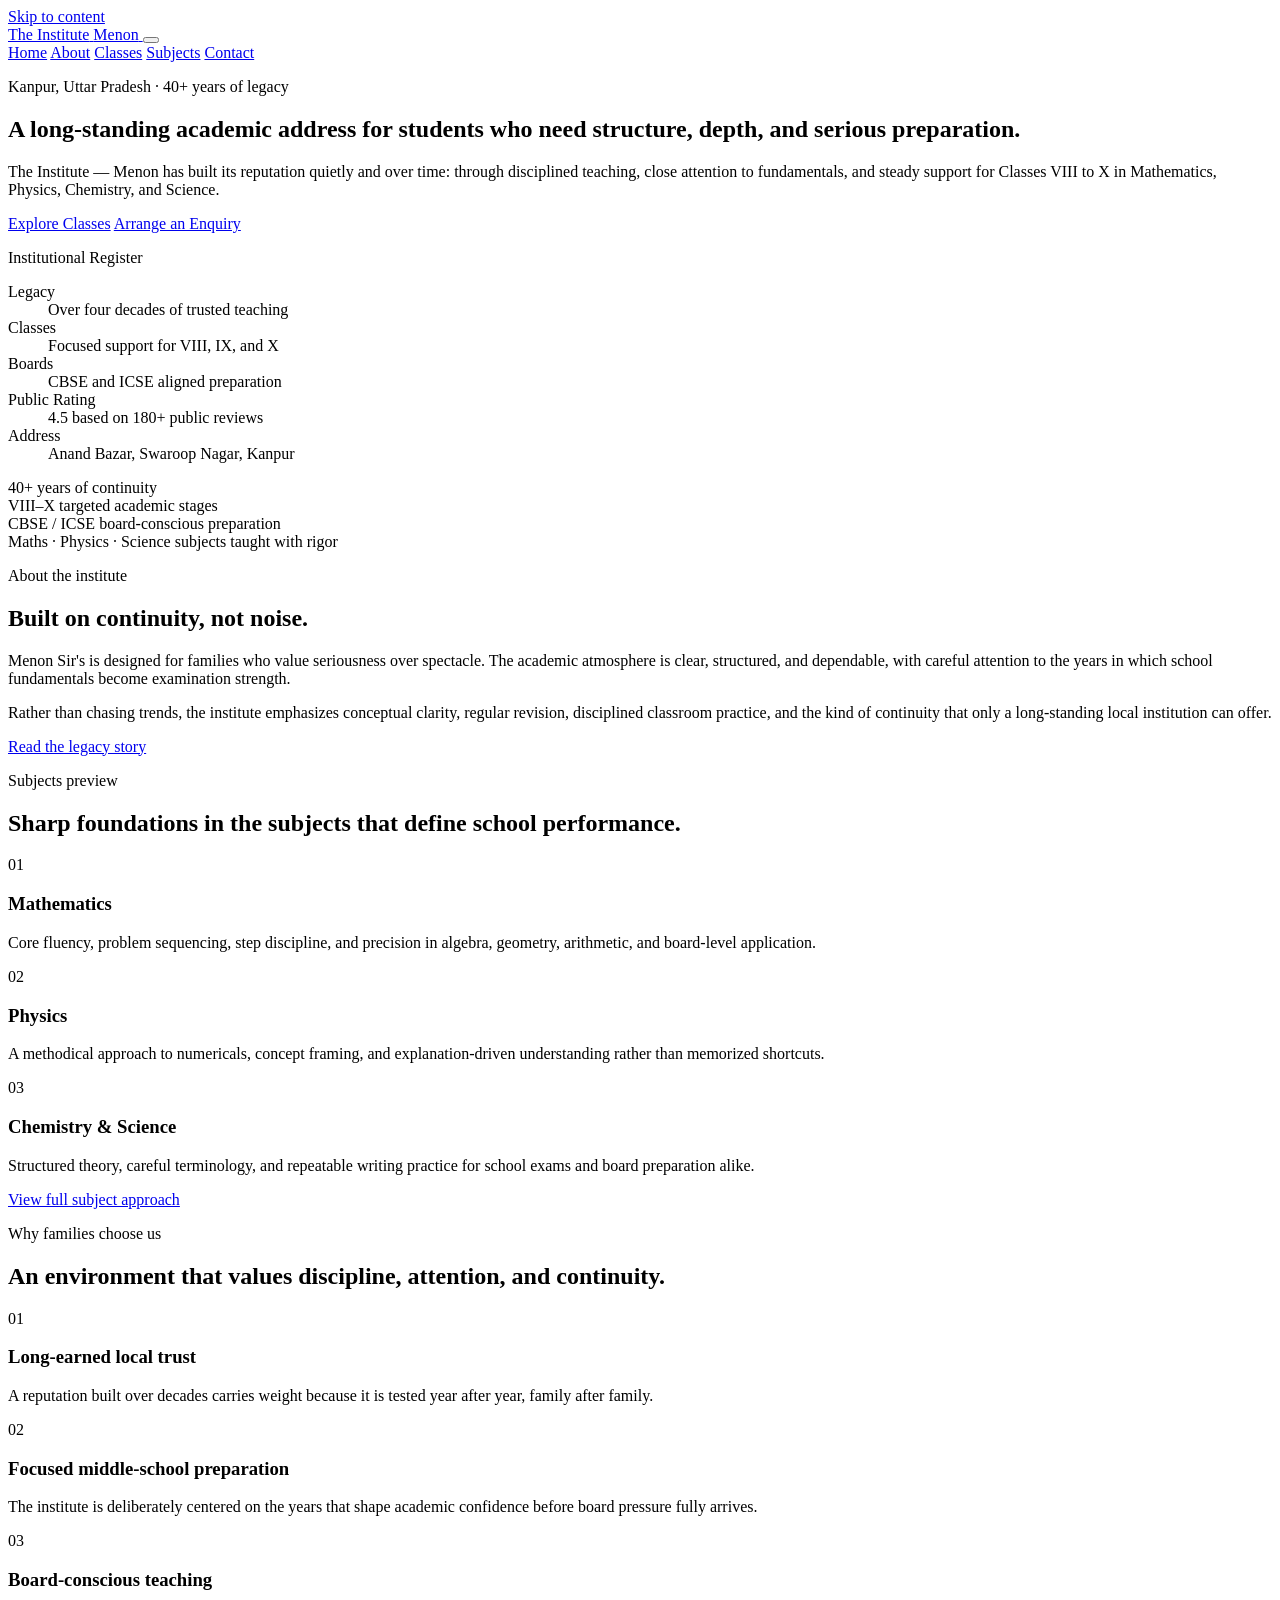
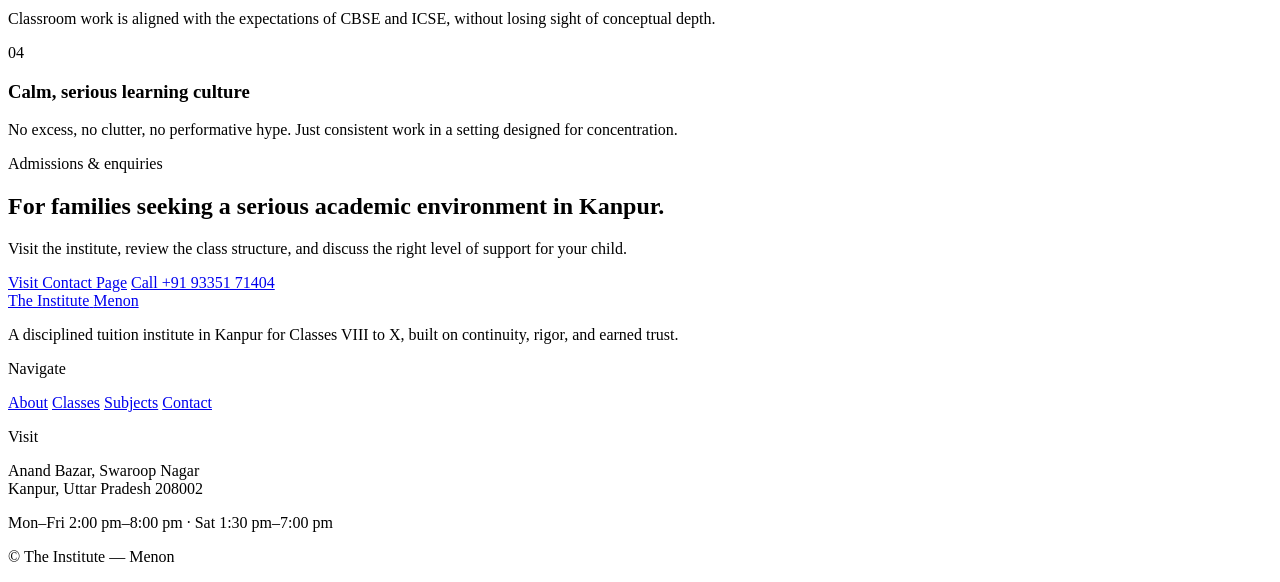
==== New project/index.html @ e0fa87e7 "Add files via upload" ====
<!DOCTYPE html>
<html lang="en">
  <head>
    <meta charset="UTF-8" />
    <meta name="viewport" content="width=device-width, initial-scale=1.0" />
    <title>The Institute — Menon | Legacy Tuition Institute in Kanpur</title>
    <meta
      name="description"
      content="The Institute — Menon is a long-standing tuition institute in Kanpur for Classes VIII to X, known for disciplined teaching in Mathematics, Physics, Chemistry, and Science."
    />
    <meta name="theme-color" content="#1C3934" />
    <link rel="icon" type="image/svg+xml" href="/assets/icons/favicon.svg" />
    <link rel="preconnect" href="https://fonts.googleapis.com" />
    <link rel="preconnect" href="https://fonts.gstatic.com" crossorigin />
    <link
      href="https://fonts.googleapis.com/css2?family=Cormorant+Garamond:wght@500;600;700&family=Jost:wght@400;500;600&display=swap"
      rel="stylesheet"
    />
    <link rel="stylesheet" href="/assets/css/styles.css" />
    <script defer src="/assets/js/main.js"></script>
  </head>
  <body data-page="home">
    <a class="skip-link" href="#content">Skip to content</a>

    <header class="site-header">
      <div class="container">
        <div class="site-header__bar">
          <a class="brand-mark" href="/" aria-label="The Institute Menon home">
            <span class="brand-mark__intro">The Institute</span>
            <span class="brand-mark__accent">Menon</span>
          </a>

          <button
            class="nav-toggle"
            type="button"
            aria-expanded="false"
            aria-controls="site-navigation"
            aria-label="Open navigation"
          >
            <span></span>
            <span></span>
          </button>

          <nav class="site-nav" id="site-navigation" aria-label="Primary navigation">
            <a href="/">Home</a>
            <a href="/about/">About</a>
            <a href="/classes/">Classes</a>
            <a href="/subjects/">Subjects</a>
            <a href="/contact/">Contact</a>
          </nav>
        </div>
      </div>
    </header>

    <main id="content">
      <section class="hero section-frame">
        <div class="container hero__grid">
          <div class="hero__copy" data-reveal>
            <p class="eyebrow">Kanpur, Uttar Pradesh · 40+ years of legacy</p>
            <h1>
              A long-standing academic address for students who need structure,
              depth, and serious preparation.
            </h1>
            <p class="intro-text">
              The Institute — Menon has built its reputation quietly and over time:
              through disciplined teaching, close attention to fundamentals, and
              steady support for Classes VIII to X in Mathematics, Physics,
              Chemistry, and Science.
            </p>
            <div class="button-row">
              <a class="button button--primary" href="/classes/">Explore Classes</a>
              <a class="button button--ghost" href="/contact/">Arrange an Enquiry</a>
            </div>
          </div>

          <aside class="hero__register" data-reveal data-reveal-delay="1">
            <p class="register-label">Institutional Register</p>
            <dl class="register-list">
              <div>
                <dt>Legacy</dt>
                <dd>Over four decades of trusted teaching</dd>
              </div>
              <div>
                <dt>Classes</dt>
                <dd>Focused support for VIII, IX, and X</dd>
              </div>
              <div>
                <dt>Boards</dt>
                <dd>CBSE and ICSE aligned preparation</dd>
              </div>
              <div>
                <dt>Public Rating</dt>
                <dd>4.5 based on 180+ public reviews</dd>
              </div>
              <div>
                <dt>Address</dt>
                <dd>Anand Bazar, Swaroop Nagar, Kanpur</dd>
              </div>
            </dl>
          </aside>
        </div>
      </section>

      <section class="metrics-band">
        <div class="container">
          <div class="metrics-band__grid" data-reveal>
            <div>
              <span class="metric-value">40+</span>
              <span class="metric-label">years of continuity</span>
            </div>
            <div>
              <span class="metric-value">VIII–X</span>
              <span class="metric-label">targeted academic stages</span>
            </div>
            <div>
              <span class="metric-value">CBSE / ICSE</span>
              <span class="metric-label">board-conscious preparation</span>
            </div>
            <div>
              <span class="metric-value">Maths · Physics · Science</span>
              <span class="metric-label">subjects taught with rigor</span>
            </div>
          </div>
        </div>
      </section>

      <section class="section">
        <div class="container editorial-grid">
          <div class="section-heading" data-reveal>
            <p class="eyebrow">About the institute</p>
            <h2>Built on continuity, not noise.</h2>
          </div>
          <div class="split-copy" data-reveal data-reveal-delay="1">
            <p>
              Menon Sir's is designed for families who value seriousness over
              spectacle. The academic atmosphere is clear, structured, and
              dependable, with careful attention to the years in which school
              fundamentals become examination strength.
            </p>
            <p>
              Rather than chasing trends, the institute emphasizes conceptual
              clarity, regular revision, disciplined classroom practice, and the
              kind of continuity that only a long-standing local institution can
              offer.
            </p>
            <a class="text-link" href="/about/">Read the legacy story</a>
          </div>
        </div>
      </section>

      <section class="section section--surface">
        <div class="container">
          <div class="section-heading section-heading--compact" data-reveal>
            <p class="eyebrow">Subjects preview</p>
            <h2>Sharp foundations in the subjects that define school performance.</h2>
          </div>

          <div class="subject-preview-grid">
            <article class="subject-preview" data-reveal>
              <p class="subject-preview__index">01</p>
              <h3>Mathematics</h3>
              <p>
                Core fluency, problem sequencing, step discipline, and precision in
                algebra, geometry, arithmetic, and board-level application.
              </p>
            </article>

            <article class="subject-preview" data-reveal data-reveal-delay="1">
              <p class="subject-preview__index">02</p>
              <h3>Physics</h3>
              <p>
                A methodical approach to numericals, concept framing, and
                explanation-driven understanding rather than memorized shortcuts.
              </p>
            </article>

            <article class="subject-preview" data-reveal data-reveal-delay="2">
              <p class="subject-preview__index">03</p>
              <h3>Chemistry &amp; Science</h3>
              <p>
                Structured theory, careful terminology, and repeatable writing
                practice for school exams and board preparation alike.
              </p>
            </article>
          </div>

          <div class="section-cta" data-reveal>
            <a class="text-link" href="/subjects/">View full subject approach</a>
          </div>
        </div>
      </section>

      <section class="section">
        <div class="container">
          <div class="section-heading section-heading--compact" data-reveal>
            <p class="eyebrow">Why families choose us</p>
            <h2>An environment that values discipline, attention, and continuity.</h2>
          </div>

          <div class="numbered-rail">
            <article class="numbered-rail__item" data-reveal>
              <span class="numbered-rail__number">01</span>
              <div>
                <h3>Long-earned local trust</h3>
                <p>
                  A reputation built over decades carries weight because it is
                  tested year after year, family after family.
                </p>
              </div>
            </article>

            <article class="numbered-rail__item" data-reveal data-reveal-delay="1">
              <span class="numbered-rail__number">02</span>
              <div>
                <h3>Focused middle-school preparation</h3>
                <p>
                  The institute is deliberately centered on the years that shape
                  academic confidence before board pressure fully arrives.
                </p>
              </div>
            </article>

            <article class="numbered-rail__item" data-reveal data-reveal-delay="2">
              <span class="numbered-rail__number">03</span>
              <div>
                <h3>Board-conscious teaching</h3>
                <p>
                  Classroom work is aligned with the expectations of CBSE and ICSE,
                  without losing sight of conceptual depth.
                </p>
              </div>
            </article>

            <article class="numbered-rail__item" data-reveal data-reveal-delay="3">
              <span class="numbered-rail__number">04</span>
              <div>
                <h3>Calm, serious learning culture</h3>
                <p>
                  No excess, no clutter, no performative hype. Just consistent work
                  in a setting designed for concentration.
                </p>
              </div>
            </article>
          </div>
        </div>
      </section>

      <section class="section section--forest">
        <div class="container cta-panel">
          <div data-reveal>
            <p class="eyebrow eyebrow--light">Admissions & enquiries</p>
            <h2>For families seeking a serious academic environment in Kanpur.</h2>
          </div>
          <div class="cta-panel__actions" data-reveal data-reveal-delay="1">
            <p>
              Visit the institute, review the class structure, and discuss the
              right level of support for your child.
            </p>
            <div class="button-row">
              <a class="button button--light" href="/contact/">Visit Contact Page</a>
              <a class="text-link text-link--light" href="tel:+919335171404">
                Call +91 93351 71404
              </a>
            </div>
          </div>
        </div>
      </section>
    </main>

    <footer class="site-footer">
      <div class="container site-footer__grid">
        <div>
          <a class="brand-mark brand-mark--footer" href="/">
            <span class="brand-mark__intro">The Institute</span>
            <span class="brand-mark__accent">Menon</span>
          </a>
          <p class="site-footer__text">
            A disciplined tuition institute in Kanpur for Classes VIII to X,
            built on continuity, rigor, and earned trust.
          </p>
        </div>

        <div>
          <p class="site-footer__title">Navigate</p>
          <div class="site-footer__links">
            <a href="/about/">About</a>
            <a href="/classes/">Classes</a>
            <a href="/subjects/">Subjects</a>
            <a href="/contact/">Contact</a>
          </div>
        </div>

        <div>
          <p class="site-footer__title">Visit</p>
          <p class="site-footer__text">
            Anand Bazar, Swaroop Nagar<br />
            Kanpur, Uttar Pradesh 208002
          </p>
          <p class="site-footer__text">Mon–Fri 2:00 pm–8:00 pm · Sat 1:30 pm–7:00 pm</p>
        </div>
      </div>

      <div class="container site-footer__base">
        <p>© <span data-year></span> The Institute — Menon</p>
      </div>
    </footer>
  </body>
</html>
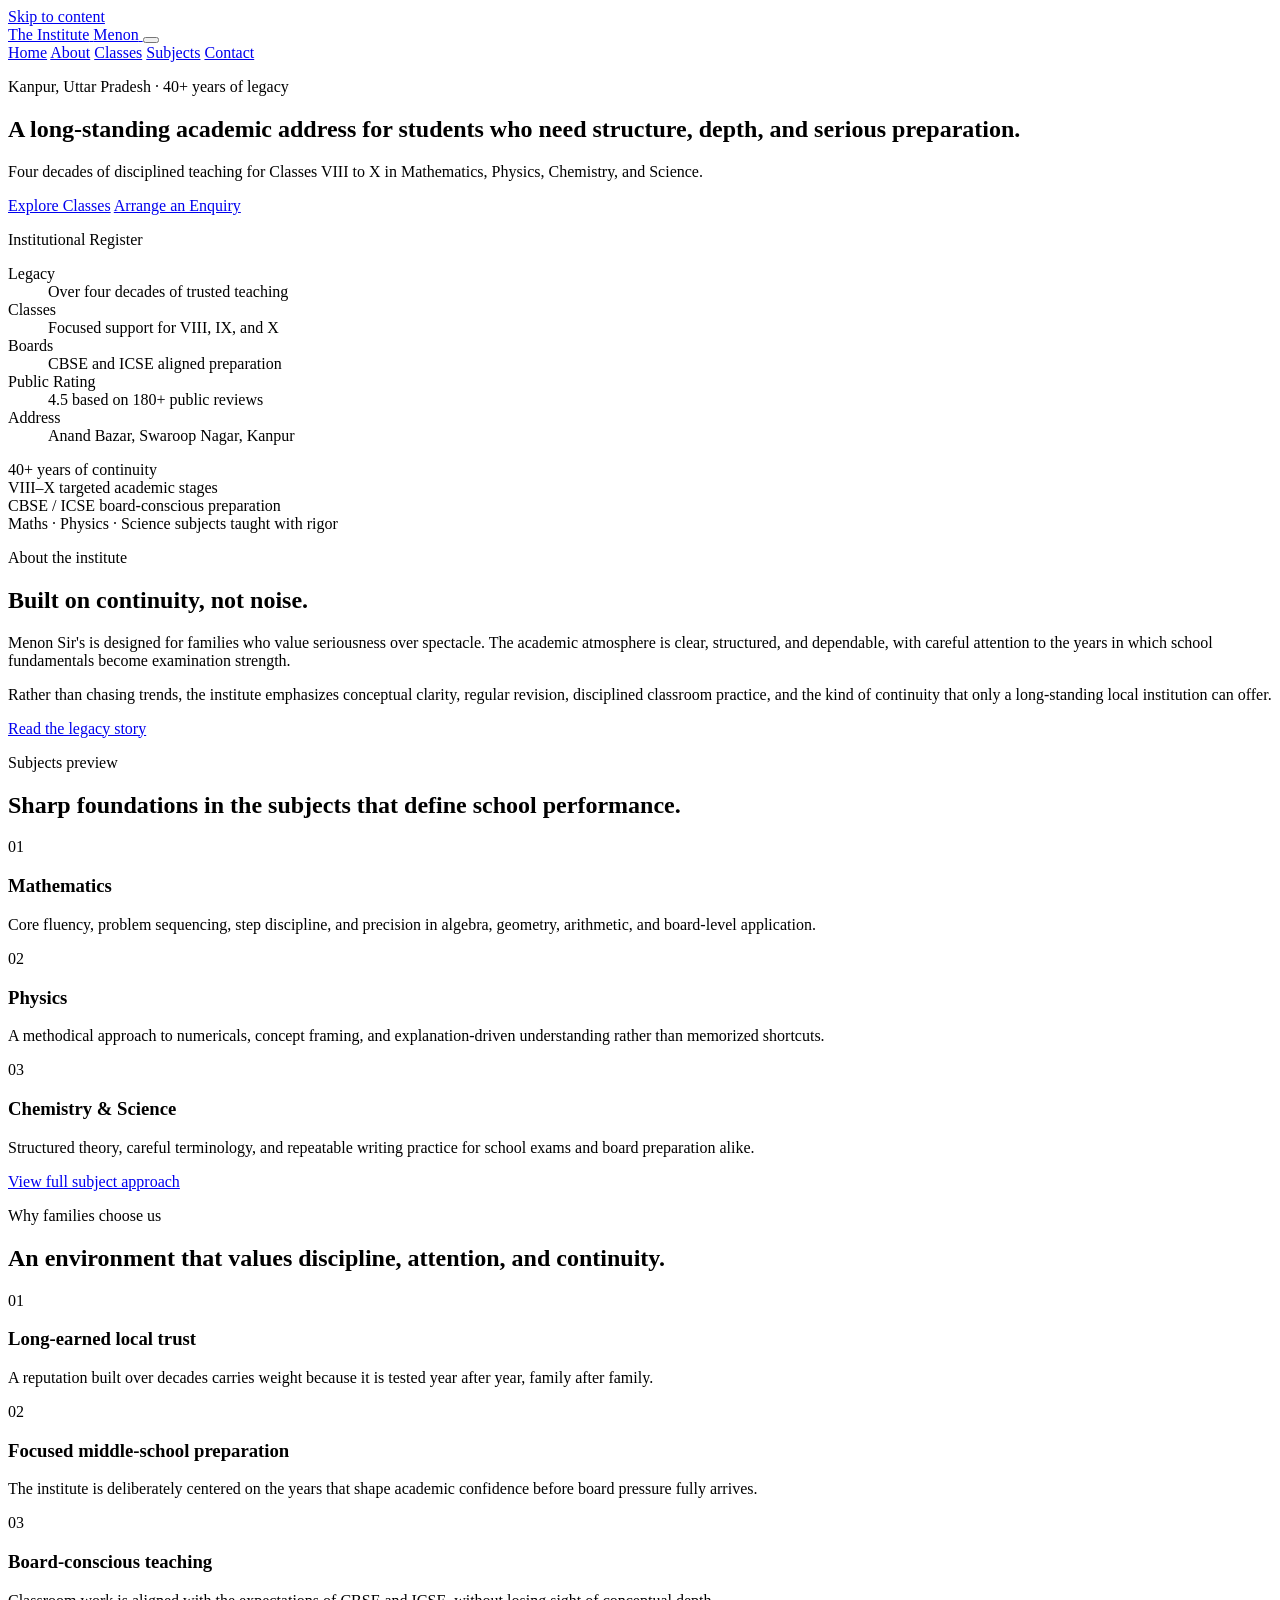
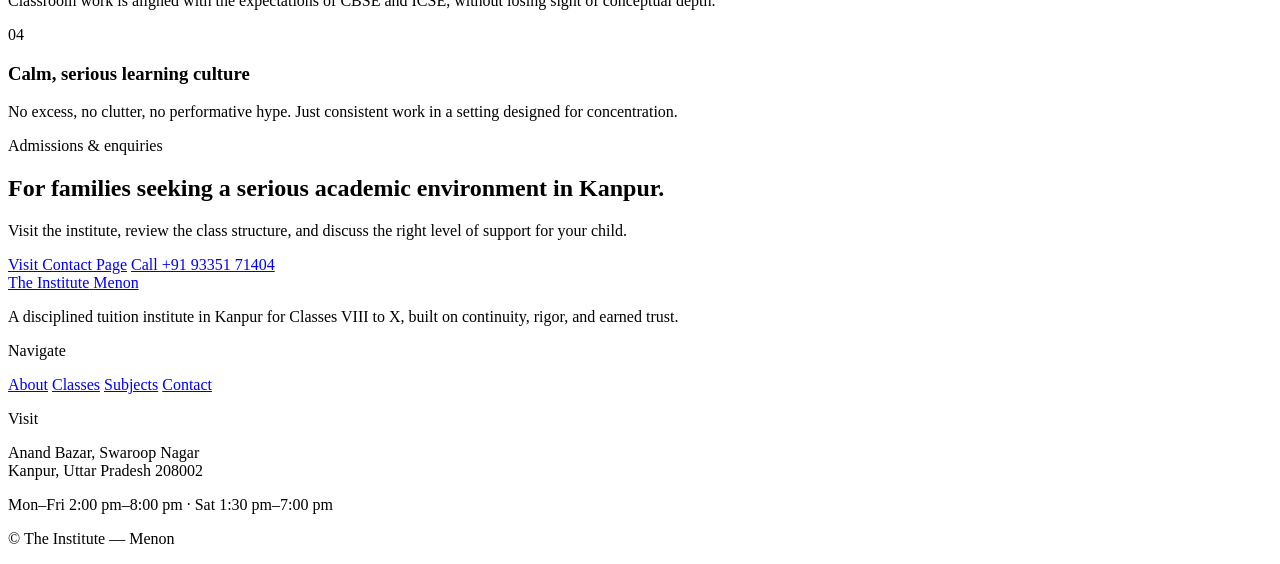
==== commit b6774533: "Add files via upload" ====
--- a/New project/index.html
+++ b/New project/index.html
@@ -62,10 +62,8 @@
               depth, and serious preparation.
             </h1>
             <p class="intro-text">
-              The Institute — Menon has built its reputation quietly and over time:
-              through disciplined teaching, close attention to fundamentals, and
-              steady support for Classes VIII to X in Mathematics, Physics,
-              Chemistry, and Science.
+              Four decades of disciplined teaching for Classes VIII to X in
+              Mathematics, Physics, Chemistry, and Science.
             </p>
             <div class="button-row">
               <a class="button button--primary" href="/classes/">Explore Classes</a>
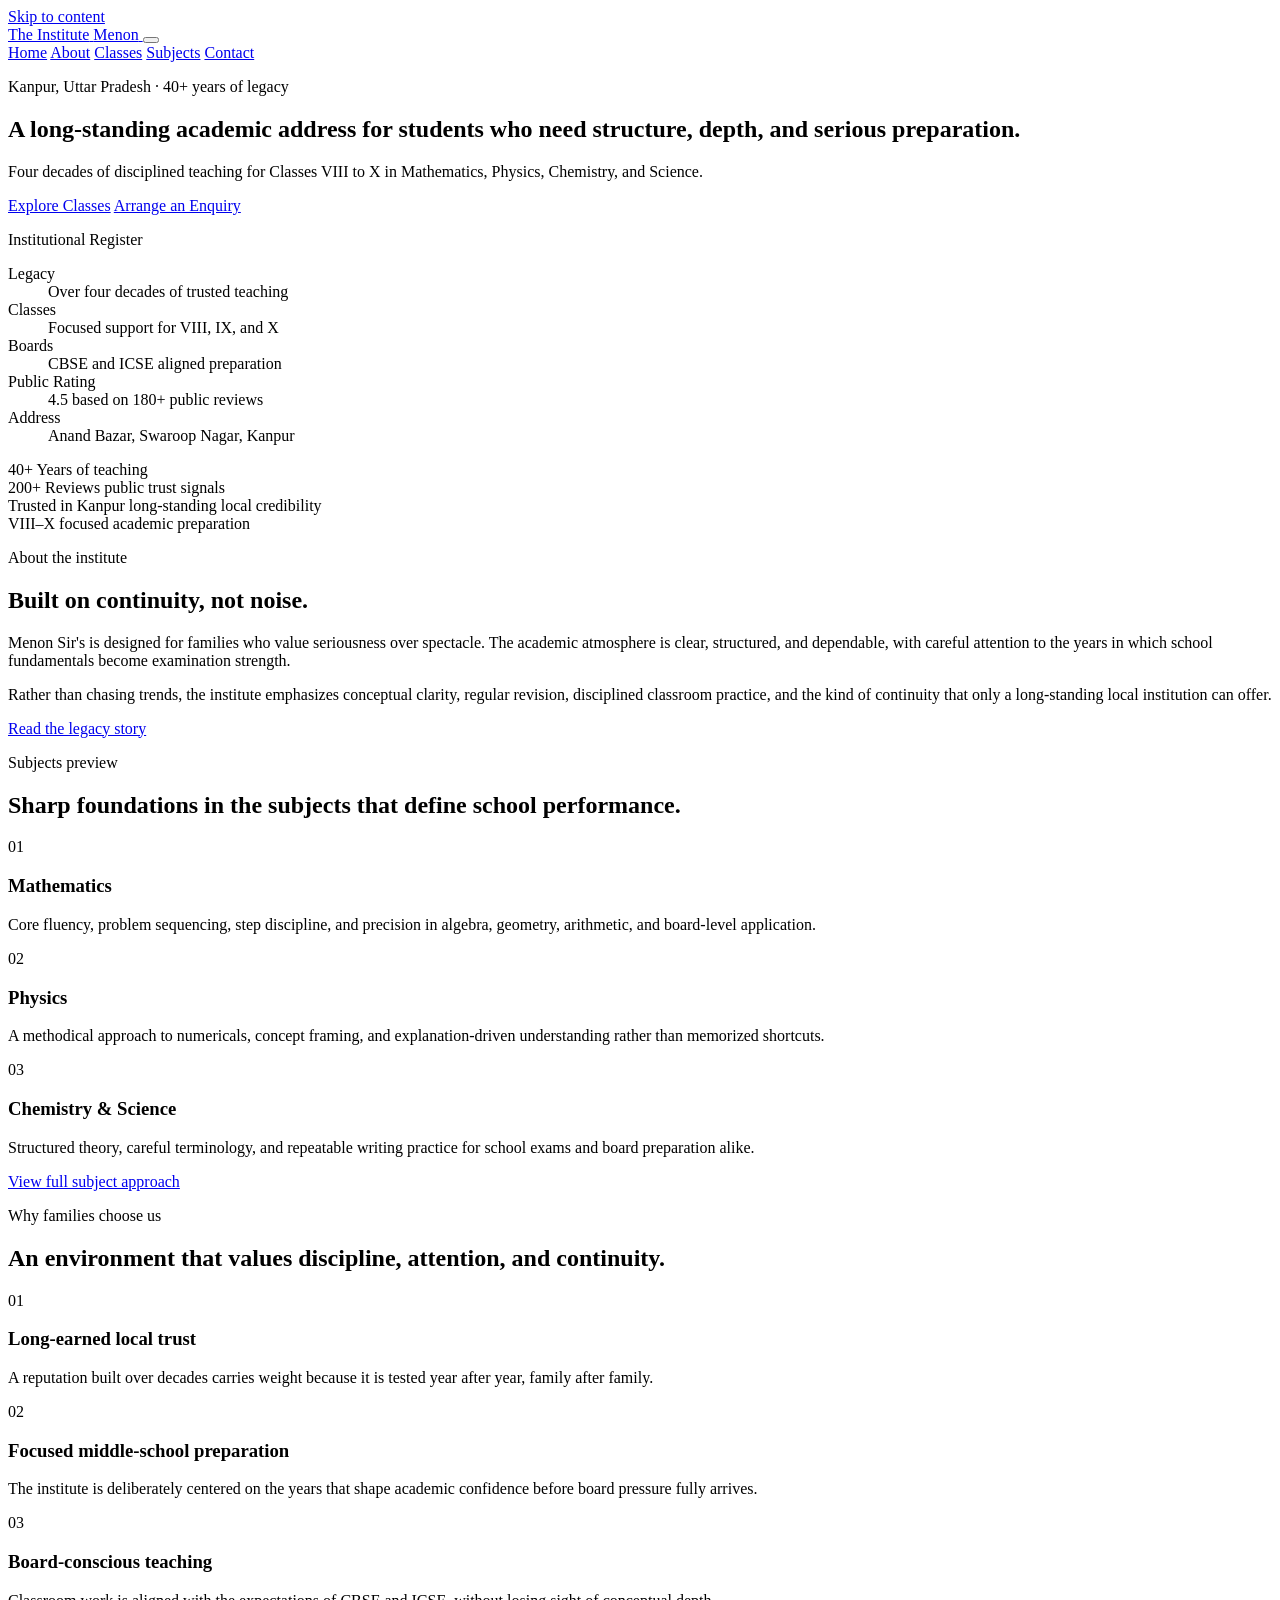
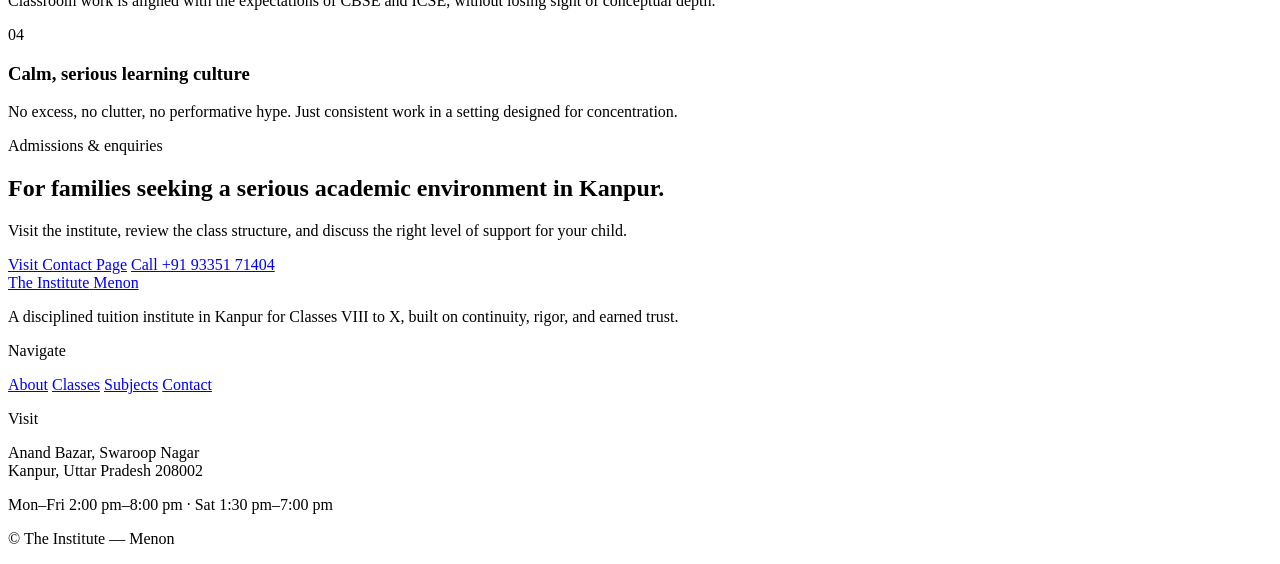
==== commit 80f4f662: "Add files via upload" ====
--- a/New project/index.html
+++ b/New project/index.html
@@ -103,20 +103,20 @@
         <div class="container">
           <div class="metrics-band__grid" data-reveal>
             <div>
-              <span class="metric-value">40+</span>
-              <span class="metric-label">years of continuity</span>
+              <span class="metric-value">40+ Years</span>
+              <span class="metric-label">of teaching</span>
+            </div>
+            <div>
+              <span class="metric-value">200+ Reviews</span>
+              <span class="metric-label">public trust signals</span>
+            </div>
+            <div>
+              <span class="metric-value">Trusted in Kanpur</span>
+              <span class="metric-label">long-standing local credibility</span>
             </div>
             <div>
               <span class="metric-value">VIII–X</span>
-              <span class="metric-label">targeted academic stages</span>
-            </div>
-            <div>
-              <span class="metric-value">CBSE / ICSE</span>
-              <span class="metric-label">board-conscious preparation</span>
-            </div>
-            <div>
-              <span class="metric-value">Maths · Physics · Science</span>
-              <span class="metric-label">subjects taught with rigor</span>
+              <span class="metric-label">focused academic preparation</span>
             </div>
           </div>
         </div>
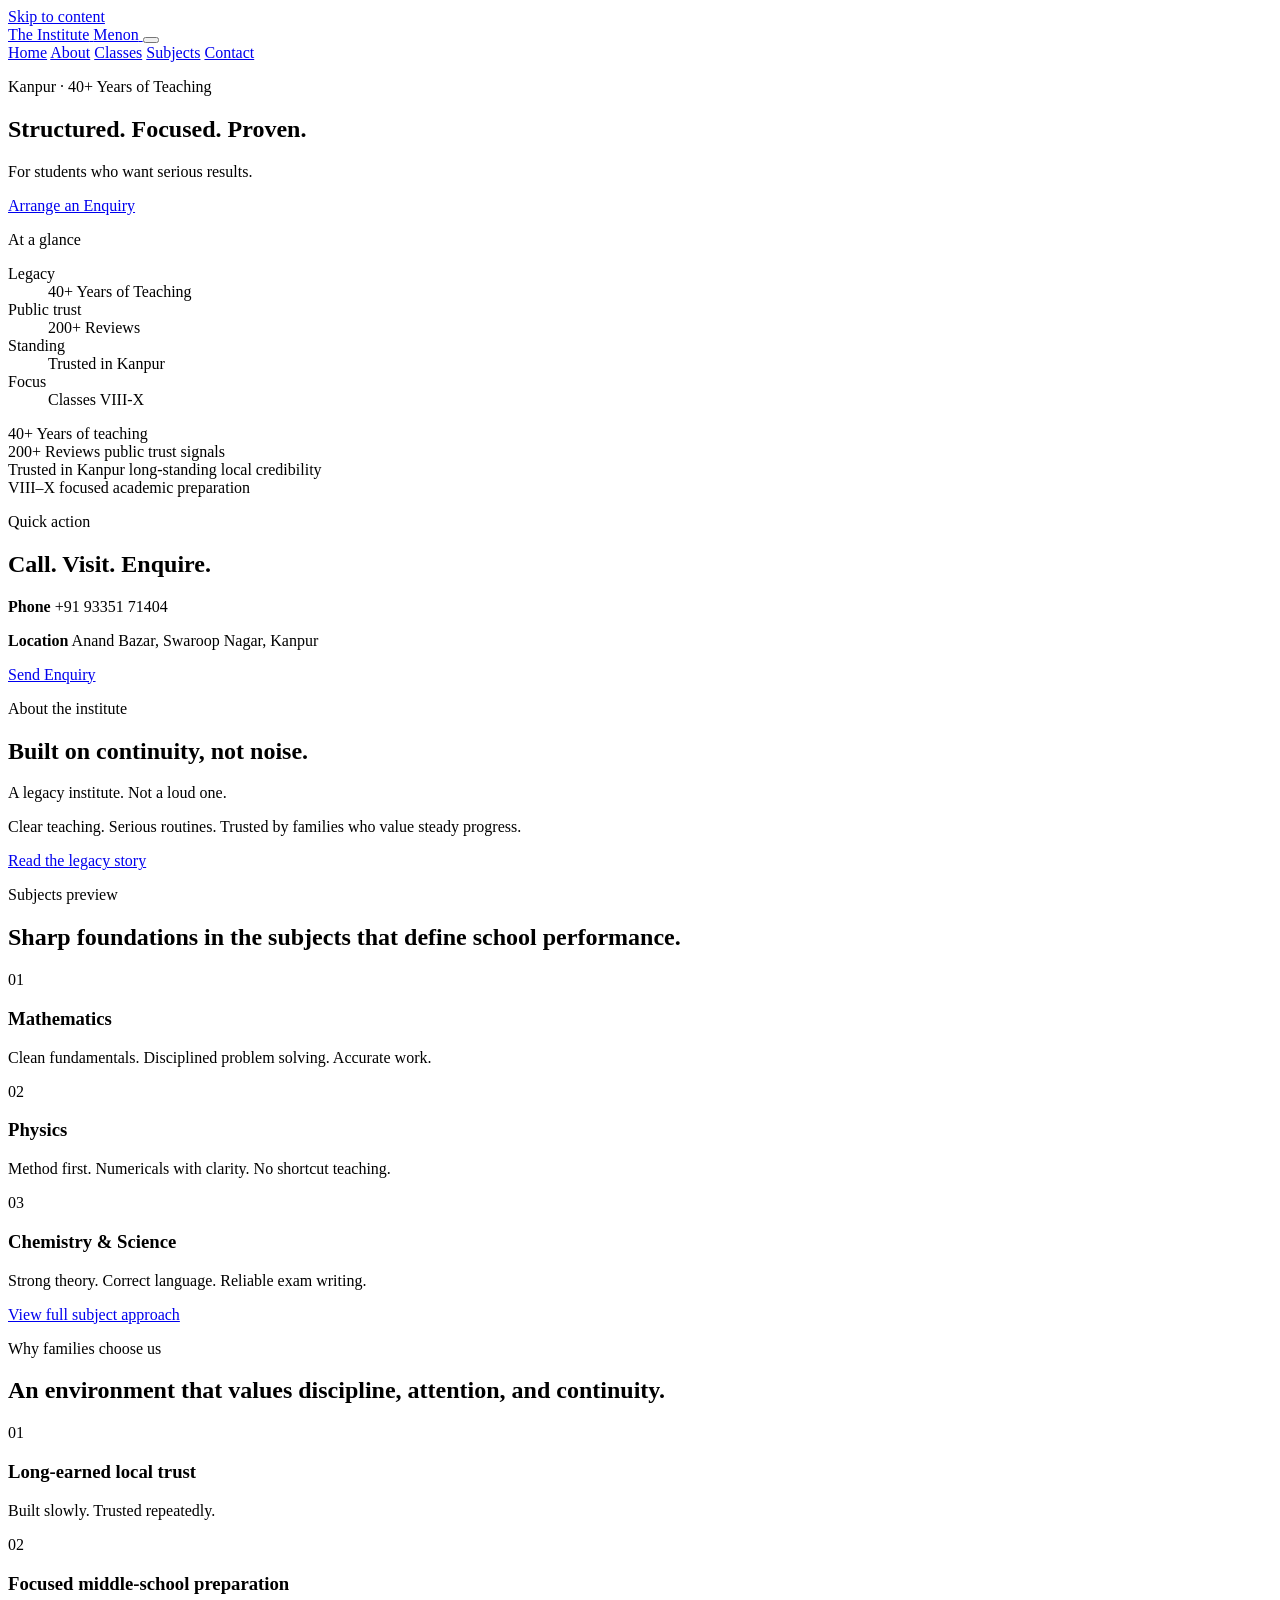
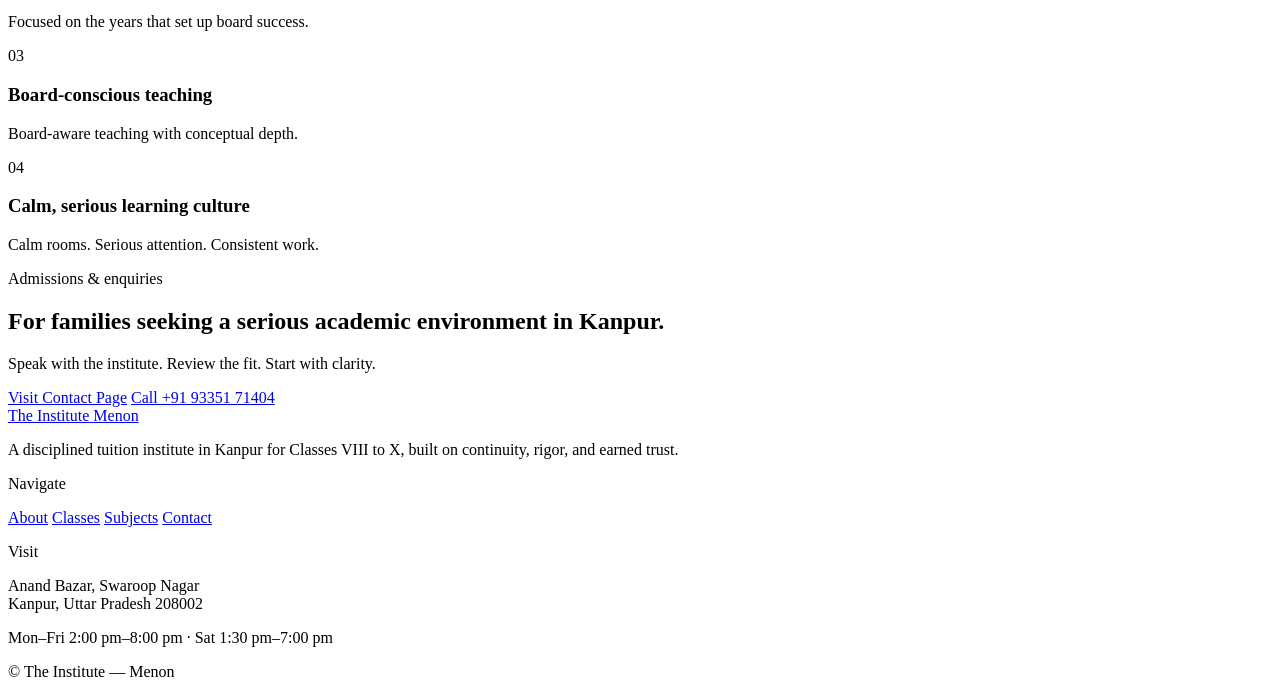
==== commit 04926b04: "Add files via upload" ====
--- a/New project/index.html
+++ b/New project/index.html
@@ -8,7 +8,7 @@
       name="description"
       content="The Institute — Menon is a long-standing tuition institute in Kanpur for Classes VIII to X, known for disciplined teaching in Mathematics, Physics, Chemistry, and Science."
     />
-    <meta name="theme-color" content="#1C3934" />
+    <meta name="theme-color" content="#212844" />
     <link rel="icon" type="image/svg+xml" href="/assets/icons/favicon.svg" />
     <link rel="preconnect" href="https://fonts.googleapis.com" />
     <link rel="preconnect" href="https://fonts.gstatic.com" crossorigin />
@@ -16,6 +16,9 @@
       href="https://fonts.googleapis.com/css2?family=Cormorant+Garamond:wght@500;600;700&family=Jost:wght@400;500;600&display=swap"
       rel="stylesheet"
     />
+    <script>
+      document.documentElement.classList.add("js");
+    </script>
     <link rel="stylesheet" href="/assets/css/styles.css" />
     <script defer src="/assets/js/main.js"></script>
   </head>
@@ -56,43 +59,32 @@
       <section class="hero section-frame">
         <div class="container hero__grid">
           <div class="hero__copy" data-reveal>
-            <p class="eyebrow">Kanpur, Uttar Pradesh · 40+ years of legacy</p>
-            <h1>
-              A long-standing academic address for students who need structure,
-              depth, and serious preparation.
-            </h1>
-            <p class="intro-text">
-              Four decades of disciplined teaching for Classes VIII to X in
-              Mathematics, Physics, Chemistry, and Science.
-            </p>
+            <p class="eyebrow">Kanpur · 40+ Years of Teaching</p>
+            <h1>Structured. Focused. Proven.</h1>
+            <p class="intro-text">For students who want serious results.</p>
             <div class="button-row">
-              <a class="button button--primary" href="/classes/">Explore Classes</a>
-              <a class="button button--ghost" href="/contact/">Arrange an Enquiry</a>
+              <a class="button button--primary" href="/contact/">Arrange an Enquiry</a>
             </div>
           </div>
 
           <aside class="hero__register" data-reveal data-reveal-delay="1">
-            <p class="register-label">Institutional Register</p>
+            <p class="register-label">At a glance</p>
             <dl class="register-list">
               <div>
                 <dt>Legacy</dt>
-                <dd>Over four decades of trusted teaching</dd>
-              </div>
-              <div>
-                <dt>Classes</dt>
-                <dd>Focused support for VIII, IX, and X</dd>
-              </div>
-              <div>
-                <dt>Boards</dt>
-                <dd>CBSE and ICSE aligned preparation</dd>
-              </div>
-              <div>
-                <dt>Public Rating</dt>
-                <dd>4.5 based on 180+ public reviews</dd>
-              </div>
-              <div>
-                <dt>Address</dt>
-                <dd>Anand Bazar, Swaroop Nagar, Kanpur</dd>
+                <dd>40+ Years of Teaching</dd>
+              </div>
+              <div>
+                <dt>Public trust</dt>
+                <dd>200+ Reviews</dd>
+              </div>
+              <div>
+                <dt>Standing</dt>
+                <dd>Trusted in Kanpur</dd>
+              </div>
+              <div>
+                <dt>Focus</dt>
+                <dd>Classes VIII-X</dd>
               </div>
             </dl>
           </aside>
@@ -117,6 +109,22 @@
             <div>
               <span class="metric-value">VIII–X</span>
               <span class="metric-label">focused academic preparation</span>
+            </div>
+          </div>
+        </div>
+      </section>
+
+      <section class="quick-actions">
+        <div class="container quick-actions__grid" data-reveal>
+          <div>
+            <p class="eyebrow">Quick action</p>
+            <h2>Call. Visit. Enquire.</h2>
+          </div>
+          <div class="quick-actions__items">
+            <p class="quick-actions__line"><strong>Phone</strong> +91 93351 71404</p>
+            <p class="quick-actions__line"><strong>Location</strong> Anand Bazar, Swaroop Nagar, Kanpur</p>
+            <div>
+              <a class="button button--primary" href="/contact/">Send Enquiry</a>
             </div>
           </div>
         </div>
@@ -130,16 +138,11 @@
           </div>
           <div class="split-copy" data-reveal data-reveal-delay="1">
             <p>
-              Menon Sir's is designed for families who value seriousness over
-              spectacle. The academic atmosphere is clear, structured, and
-              dependable, with careful attention to the years in which school
-              fundamentals become examination strength.
+              A legacy institute. Not a loud one.
             </p>
             <p>
-              Rather than chasing trends, the institute emphasizes conceptual
-              clarity, regular revision, disciplined classroom practice, and the
-              kind of continuity that only a long-standing local institution can
-              offer.
+              Clear teaching. Serious routines. Trusted by families who value
+              steady progress.
             </p>
             <a class="text-link" href="/about/">Read the legacy story</a>
           </div>
@@ -158,8 +161,7 @@
               <p class="subject-preview__index">01</p>
               <h3>Mathematics</h3>
               <p>
-                Core fluency, problem sequencing, step discipline, and precision in
-                algebra, geometry, arithmetic, and board-level application.
+                Clean fundamentals. Disciplined problem solving. Accurate work.
               </p>
             </article>
 
@@ -167,8 +169,7 @@
               <p class="subject-preview__index">02</p>
               <h3>Physics</h3>
               <p>
-                A methodical approach to numericals, concept framing, and
-                explanation-driven understanding rather than memorized shortcuts.
+                Method first. Numericals with clarity. No shortcut teaching.
               </p>
             </article>
 
@@ -176,8 +177,7 @@
               <p class="subject-preview__index">03</p>
               <h3>Chemistry &amp; Science</h3>
               <p>
-                Structured theory, careful terminology, and repeatable writing
-                practice for school exams and board preparation alike.
+                Strong theory. Correct language. Reliable exam writing.
               </p>
             </article>
           </div>
@@ -201,8 +201,7 @@
               <div>
                 <h3>Long-earned local trust</h3>
                 <p>
-                  A reputation built over decades carries weight because it is
-                  tested year after year, family after family.
+                  Built slowly. Trusted repeatedly.
                 </p>
               </div>
             </article>
@@ -212,8 +211,7 @@
               <div>
                 <h3>Focused middle-school preparation</h3>
                 <p>
-                  The institute is deliberately centered on the years that shape
-                  academic confidence before board pressure fully arrives.
+                  Focused on the years that set up board success.
                 </p>
               </div>
             </article>
@@ -223,8 +221,7 @@
               <div>
                 <h3>Board-conscious teaching</h3>
                 <p>
-                  Classroom work is aligned with the expectations of CBSE and ICSE,
-                  without losing sight of conceptual depth.
+                  Board-aware teaching with conceptual depth.
                 </p>
               </div>
             </article>
@@ -234,8 +231,7 @@
               <div>
                 <h3>Calm, serious learning culture</h3>
                 <p>
-                  No excess, no clutter, no performative hype. Just consistent work
-                  in a setting designed for concentration.
+                  Calm rooms. Serious attention. Consistent work.
                 </p>
               </div>
             </article>
@@ -251,8 +247,7 @@
           </div>
           <div class="cta-panel__actions" data-reveal data-reveal-delay="1">
             <p>
-              Visit the institute, review the class structure, and discuss the
-              right level of support for your child.
+              Speak with the institute. Review the fit. Start with clarity.
             </p>
             <div class="button-row">
               <a class="button button--light" href="/contact/">Visit Contact Page</a>
